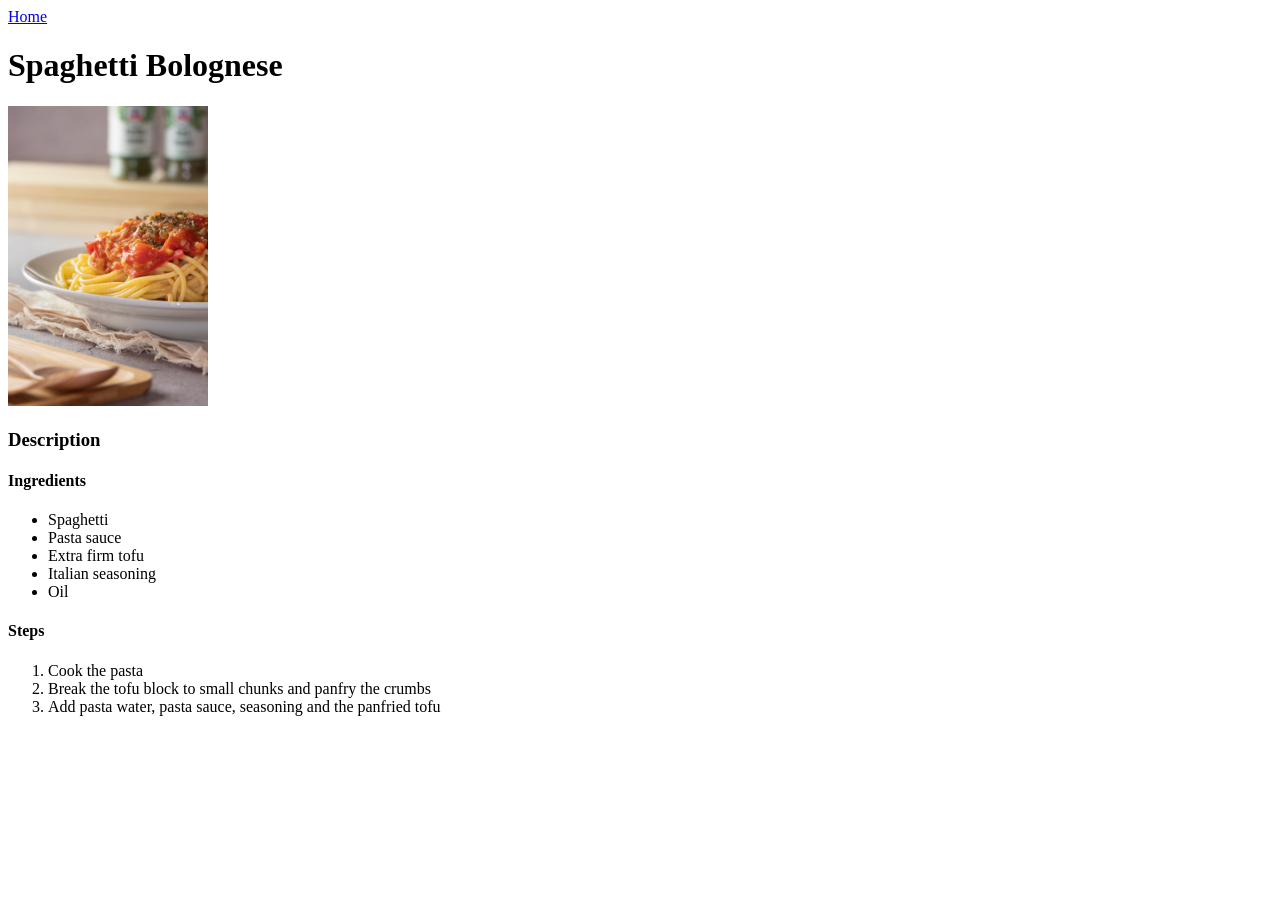
==== recipes/spaghetti.html @ 86a9fb1f "Add spaghetti recipe" ====
<!doctype html>
<html lang="en">
  <head>
    <meta charset="UTF-8" />
    <meta name="viewport" content="width=device-width, initial-scale=1.0" />
    <title>Document</title>
  </head>
  <body>
    <a href="../index.html">Home</a>
    <h1>Spaghetti Bolognese</h1>
    <img src="spaghetti.jpg" alt="Spaghetti" width="200" />
    <h3>Description</h3>
    <h4>Ingredients</h4>
    <ul>
      <li>Spaghetti</li>
      <li>Pasta sauce</li>
      <li>Extra firm tofu</li>
      <li>Italian seasoning</li>
      <li>Oil</li>
    </ul>
    <h4>Steps</h4>
    <ol>
      <li>Cook the pasta</li>
      <li>Break the tofu block to small chunks and panfry the crumbs</li>
      <li>Add pasta water, pasta sauce, seasoning and the panfried tofu</li>
    </ol>
  </body>
</html>
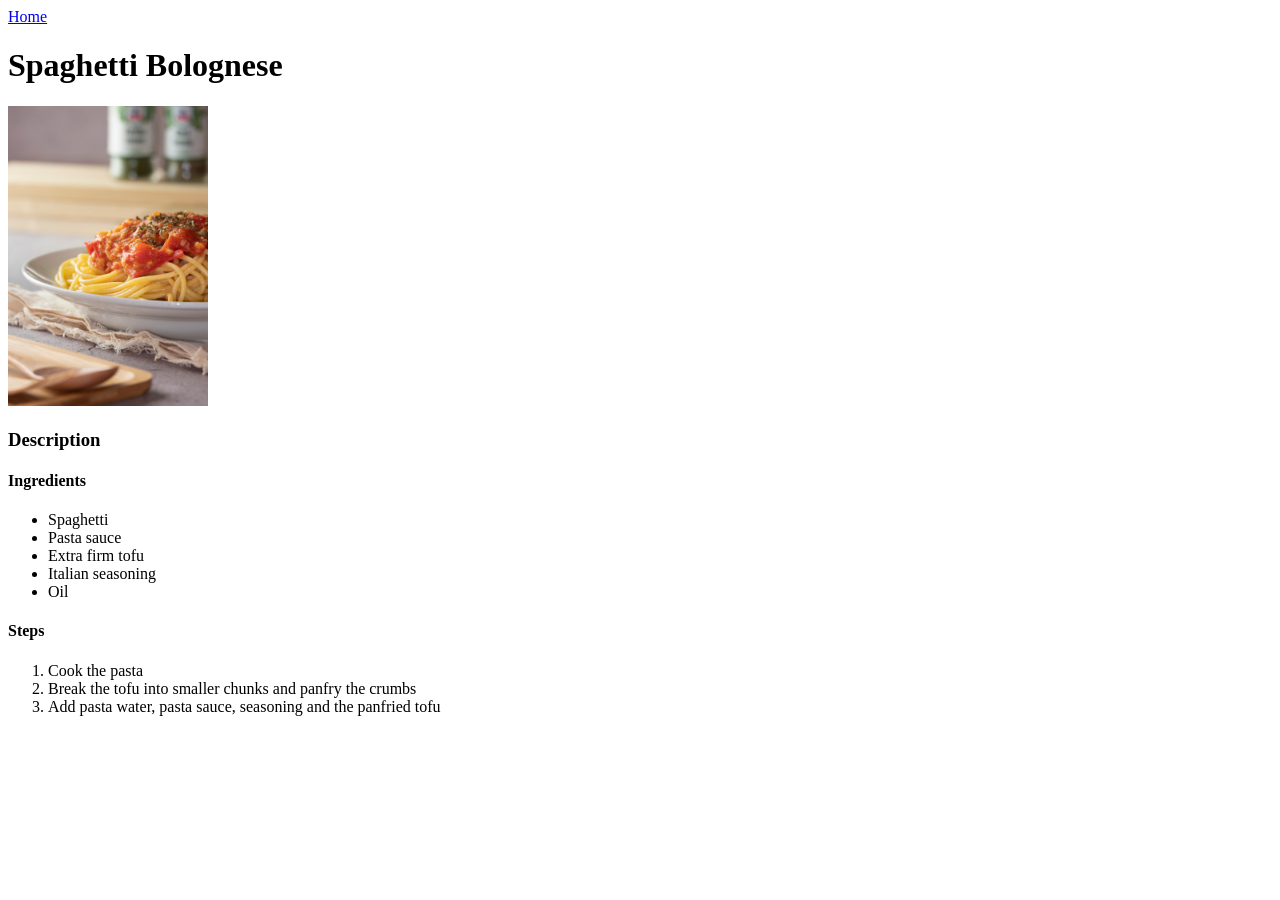
==== commit 97e64444: "Fix typo" ====
--- a/recipes/spaghetti.html
+++ b/recipes/spaghetti.html
@@ -21,7 +21,7 @@
     <h4>Steps</h4>
     <ol>
       <li>Cook the pasta</li>
-      <li>Break the tofu block to small chunks and panfry the crumbs</li>
+      <li>Break the tofu into smaller chunks and panfry the crumbs</li>
       <li>Add pasta water, pasta sauce, seasoning and the panfried tofu</li>
     </ol>
   </body>
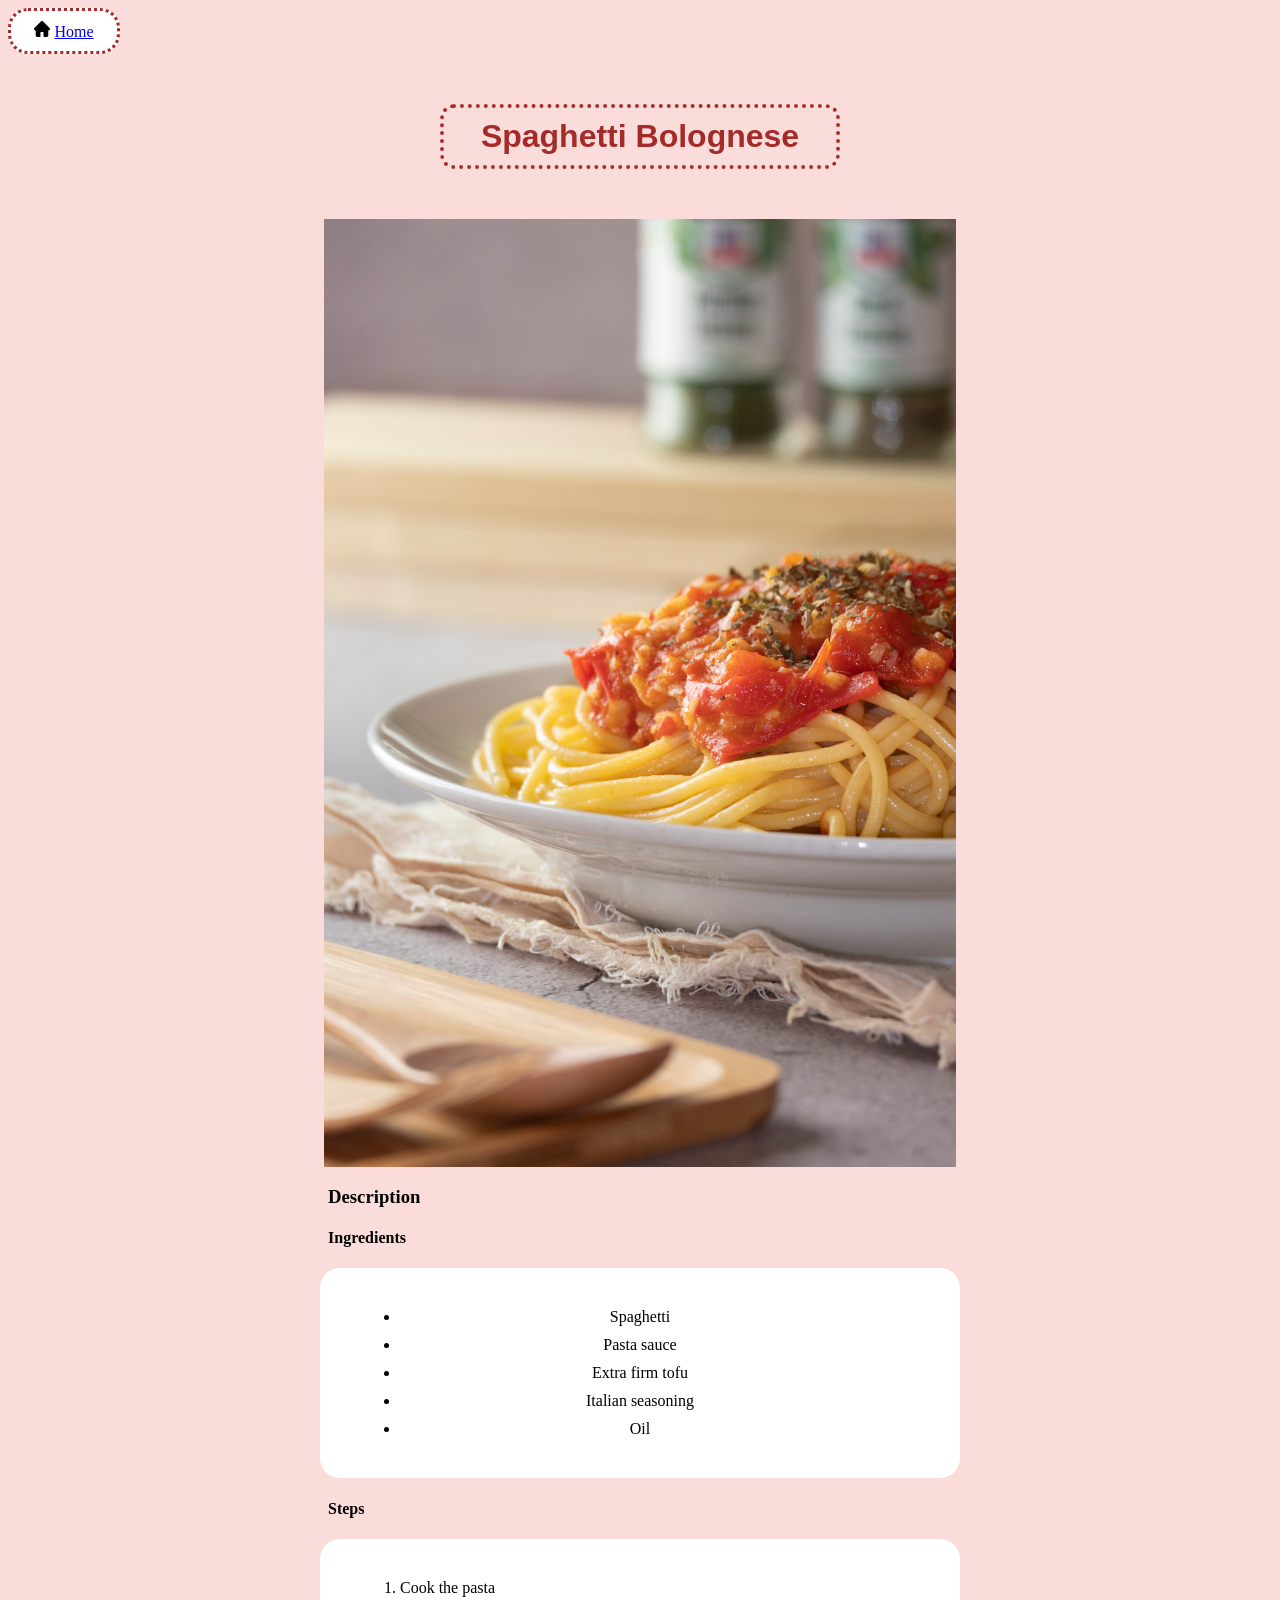
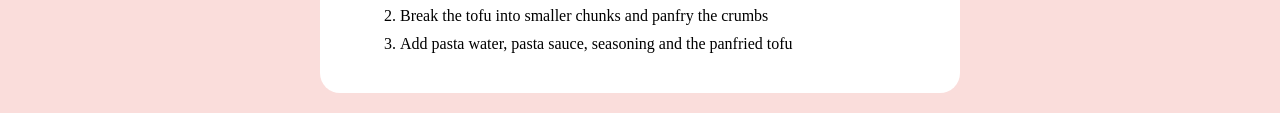
==== commit d4a1ee08: "giant ass commit" ====
--- a/recipes/spaghetti.html
+++ b/recipes/spaghetti.html
@@ -3,12 +3,18 @@
   <head>
     <meta charset="UTF-8" />
     <meta name="viewport" content="width=device-width, initial-scale=1.0" />
-    <title>Document</title>
+    <title>Spaghetti</title>
+    <link rel="stylesheet" href="style.css" />
   </head>
   <body>
-    <a href="../index.html">Home</a>
+    <div class="container">
+      <div class="content">
+        <img src="home.png" alt="" />
+        <a href="../index.html">Home</a>
+      </div>
+    </div>
     <h1>Spaghetti Bolognese</h1>
-    <img src="spaghetti.jpg" alt="Spaghetti" width="200" />
+    <img id="recipeimg" src="spaghetti.jpg" alt="Spaghetti" width="200" />
     <h3>Description</h3>
     <h4>Ingredients</h4>
     <ul>
--- a/recipes/style.css
+++ b/recipes/style.css
@@ -0,0 +1,58 @@
+body {
+  background-color: #fadddb;
+}
+h1 {
+  box-sizing: border-box;
+  font-family: "Brush Script MT", sans-serif;
+  text-align: center;
+  border: 4px dotted #aa2f27;
+  border-radius: 14px;
+  width: 400px;
+  margin: 50px auto;
+  padding: 10px;
+  color: brown;
+}
+h3,
+h4 {
+  margin-left: 25vw;
+}
+ul,
+ol {
+  box-sizing: border-box;
+  background-color: white;
+  border-radius: 20px;
+  margin: 20px auto;
+  padding: 30px 70px;
+  width: 50vw;
+}
+#recipeimg {
+  width: 50%;
+  display: block;
+  margin: 0 auto;
+}
+ul {
+  text-align: center;
+}
+li {
+  margin: 10px;
+}
+a:visited {
+  color: brown;
+}
+a:hover {
+  color: #fadddb;
+}
+.container {
+  box-sizing: border-box;
+  border: dotted brown;
+  border-radius: 20px;
+  background-color: white;
+  width: 7rem;
+  padding: 10px;
+  text-align: center;
+}
+.content {
+}
+div img {
+  width: 1rem;
+}
